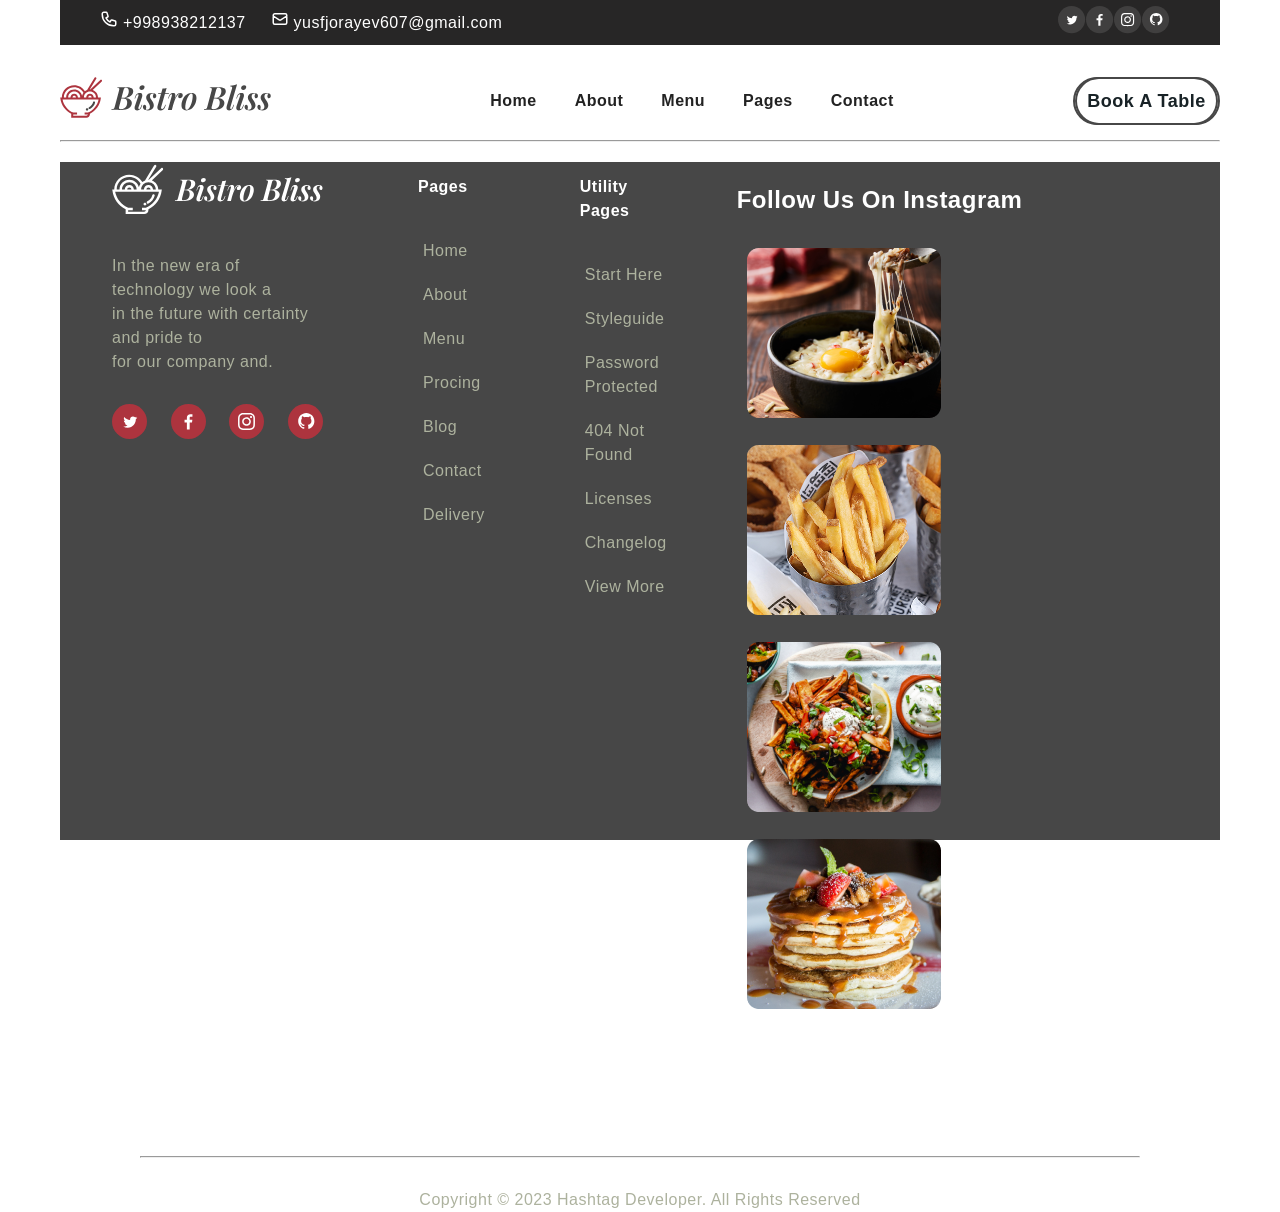
==== about.html @ 950b02ac "Add footer $ header" ====
<!DOCTYPE html>
<html lang="en">

<head>
	<meta charset="UTF-8">
	<meta name="viewport" content="width=device-width, initial-scale=1.0">
	<title>amaliyot001</title>
	<link rel="stylesheet" href="./css/style.css">
</head>

<body>


	<div class="container">
		<header class="header">

			<div class="header-top">
				<div class="contact">
					<ul>
						<li>
							<a href="#"><img src="./icon/phone.svg" alt="phone"></a>
							<span>+998938212137</span>
						</li>
						<li><a href="#"><img src="./icon/mail.svg" alt="mail"></a>
							<span>yusfjorayev607@gmail.com</span>
						</li>
					</ul>
				</div>
				<div class="contact-link">
					<ul>
						<li>
							<a href="#"><img src="./icon/1.svg" alt="tviter" srcset=""></a>
						</li>
						<li>
							<a href="#"><img src="./icon/2.svg" alt="fokebooc" srcset=""></a>
						</li>
						<li>
							<a href="#"><img src="./icon/3.svg" alt="instagram" srcset=""></a>
						</li>
						<li>
							<a href="#"><img src="./icon/4.svg" alt="github" srcset=""></a>
						</li>
					</ul>
				</div>
			</div>
			<div class="header-navigation">
				<div class="header-logo">
					<a href="./index.html"><img src="./icon/Logo.svg" alt="Logo" width="211px" height="55px"></a>
				</div>
				<div class="header-nav">
					<ul>
						<li><a href="./home.html" class="btn">home</a></li>
						<li><a href="./about.html" class="btn">about</a></li>
						<li><a href="./menu.html" class="btn">menu</a></li>
						<li><a href="./pages.html" class="btn">pages</a></li>
						<li><a href="#" class="btn">contact</a></li>
					</ul>
				</div>
				<div class="book-a-table">
					<a href="#" class="book-a-table">book a table</a>
				</div>
			</div>

		</header>
		<main>
			<hr>
		</main>
		<footer>
			<div class="footer">
				<div class="footer1">
					<div class="footer-logo">
						<a href="#"><img src="./icons/Logo.svg" alt="footer-logo" width="211px" height="55px"></a>
					</div>
					<div class="footer-p">
						<p>In the new era of technology we look a <br> in the future with certainty and pride to <br>for our company
							and.</p>
					</div>
					<div class="footer-contact-link">
						<ul>
							<li>
								<a href="#"><img src="./icons/1.svg" alt="tviter" srcset=""></a>
							</li>
							<li>
								<a href="#"><img src="./icons/2.svg" alt="fokebooc" srcset=""></a>
							</li>
							<li>
								<a href="#"><img src="./icons/3.svg" alt="instagram" srcset=""></a>
							</li>
							<li>
								<a href="#"><img src="./icons/4.svg" alt="github" srcset=""></a>
							</li>
						</ul>
					</div>
				</div>
				<div class="footer2">
					<h2>pages</h2>
					<ul>
						<li><a href="#">home</a></li>
						<li><a href="#">about</a></li>
						<li><a href="#">menu</a></li>
						<li><a href="#">procing</a></li>
						<li><a href="#">blog</a></li>
						<li><a href="#">contact</a></li>
						<li><a href="#">delivery</a></li>
					</ul>
				</div>
				<div class="footer3">
					<h2>Utility Pages</h2>
					<ul>
						<li><a href="#">Start Here</a></li>
						<li><a href="#">Styleguide</a></li>
						<li><a href="#">Password Protected</a></li>
						<li><a href="#">404 Not Found</a></li>
						<li><a href="#">Licenses</a></li>
						<li><a href="#">Changelog</a></li>
						<li><a href="#">View More</a></li>
					</ul>
				</div>
				<div class="footer4">
					<h2>Follow Us On Instagram</h2>
					<div class="footer-img">
						<img src="./img/footer.1.png" alt="footer.1.png">
						<img src="./img/footer.2.png" alt="footer.2.png">
						<img src="./img/footer3.png" alt="footer3.png">
						<img src="./img/footer.4.png" alt="footer.4.png">
					</div>
				</div>
			</div>
			<hr class="footer-hr">
			<span>Copyright © 2023 Hashtag Developer. All Rights Reserved</span>
		</footer>
	</div>

</body>

</html>
---- css/style.css ----
body{
padding: 0;
margin: 0;
font-size: 16px;
line-height: 1.5;
font-family: "Roboto",sans-serif;
letter-spacing: 0.5px;
width: 100%;
}
.container{
width: 100%;
max-width: 1200px;
padding-left: 20px;
padding-right: 20px;
margin-left: auto;
margin-right: auto;
}
* {
box-sizing: border-box;
}

/* header-top */

.header-top{
	background-color: #272626;
	height: 45px;
	display: flex;
	justify-content: space-between;
	margin: 0;
	align-items: center;
	width: 100%;
}

.contact{
	color: #fff;
}
.contact ul{
	list-style: none;
	display: flex;
	justify-content: flex-start;
	align-items: center;
}
.contact li:last-child{
	margin-left: 25px;
}

.contact-link ul{
	display: flex;
	justify-content: space-between;
	list-style: none;
	margin-top: 9px;
	margin-bottom: 8px;
	margin-right: 50px;
}
/* header-logo-nav */
.header-navigation{
	display: flex;
	justify-content: space-between;
	align-items: center;
	margin-top: 25px;
}
.header-nav ul{
	display: flex;
}

.header-nav li{
	list-style: none;
}
.btn{
	width: 77px;
	height: 32px;
	text-decoration: none;
	text-transform: capitalize;
	font-size: 16px;
	font-weight: 700;
	padding: 11px;
	margin: 8px;
	color: #222;
}
.btn:hover{
	border: 0px solid;
	background-color: #47474756;
	border-radius: 25px;
}

.book-a-table{
	width: 147px;
	height: 48px;
	text-decoration: none;
	border: 2px solid #474747;
	border-radius: 118px;
	align-items: center;
	display: flex;
	justify-content: center;
	font-weight: 700;
	font-size: 18px;
	text-transform: capitalize;
	color: #182226;
	transition: all 0.4s	ease;
}
.book-a-table:hover{
	background-color: #AD343E;
	color: #fff;
}
.book-a-table:active{
	background-color: #AD343E;
}
/* end of header */
/* start of main */
/* organaman */
.section-main{
	height: 100%;
	justify-content: center;
	background:url(./image\ 110.png) ;
	position: relative;
	width: 100%;
	min-height: 80vh;
	display: flex;
	align-items: center;
	background-size:cover;
	background-position: center;
	background-attachment: fixed;
	margin-top: 20px;
}
/* organaman */
.best{
	width: 667px;
	height: 392px;
	display: flex;
	flex-wrap: wrap;
	justify-content: center;
}
.Best-food-for-your-taste{
	font-size: 75px;
	/* font-style:normal; */
	text-align: center;
	margin: 0px;
}
.best p{
	font-size: 20px;
	display: flex;
	text-align: center;
}
.btn-menu ul{
	display: flex;
	justify-content:space-between;
}
.btn-menu li{
	list-style: none;
	margin-right: 30px;
}
/* .btn-menu li:last-child{
	margin-right: 0px;
} */
/* end of main */

/* start of footer */
footer{
	background-color: #474747;
	height: 678px;
	color: #fff;
	/* display: flex; */
}
.footer{
	display: flex;
	margin: 20px 52px 5px;
	align-items:flex-start;
	margin-bottom:130px ;
}
.footer-logo{
	margin-bottom: 30px;
}
.footer-p{
	font-size: 16px;
	margin-bottom: 30px;
	color: #ADB29E;
}
.footer-contact-link ul{
	display: flex;
	justify-content:space-between;
	margin-left: -40px;
}
.footer-contact-link li{
	list-style:none ;
}
.footer2{
	padding-left: 60px;
	text-align: start;
	align-items: start;
}
.footer2 li{
	list-style: none;
	margin-bottom: 20px;
}
.footer2 a{
	color: #fff;
	text-decoration: none;
	text-transform: capitalize;
	color: #ADB29E;
	font-size: 16px;

}
.footer2 h2{
	text-transform: capitalize;
	font-size: 16px;
	margin-left: 35px;
	margin-bottom: 40px;
}
.footer3{
	padding-left: 60px;
	text-align: start;
	align-items: start;
}
.footer3 li{
	list-style: none;
	margin-bottom: 20px;
}
.footer3 a{
	color: #fff;
	text-decoration: none;
	text-transform: capitalize;
	color: #ADB29E;
	font-size: 16px;

}
.footer3 h2{
	text-transform: capitalize;
	font-size: 16px;
	margin-left: 35px;
	margin-bottom: 40px;
}
.footer4{
	padding-left: 70px;
	text-align: start;
	align-items: start;
}
.footer4 img{
	padding: 10px;
}
footer span{
	font-size: 16px;
	color: #ADB29E;
	display: flex;
	justify-content: center;
}
.footer-hr{
	color: #414536;
	width: 1000px;
	margin-bottom: 30px;
}
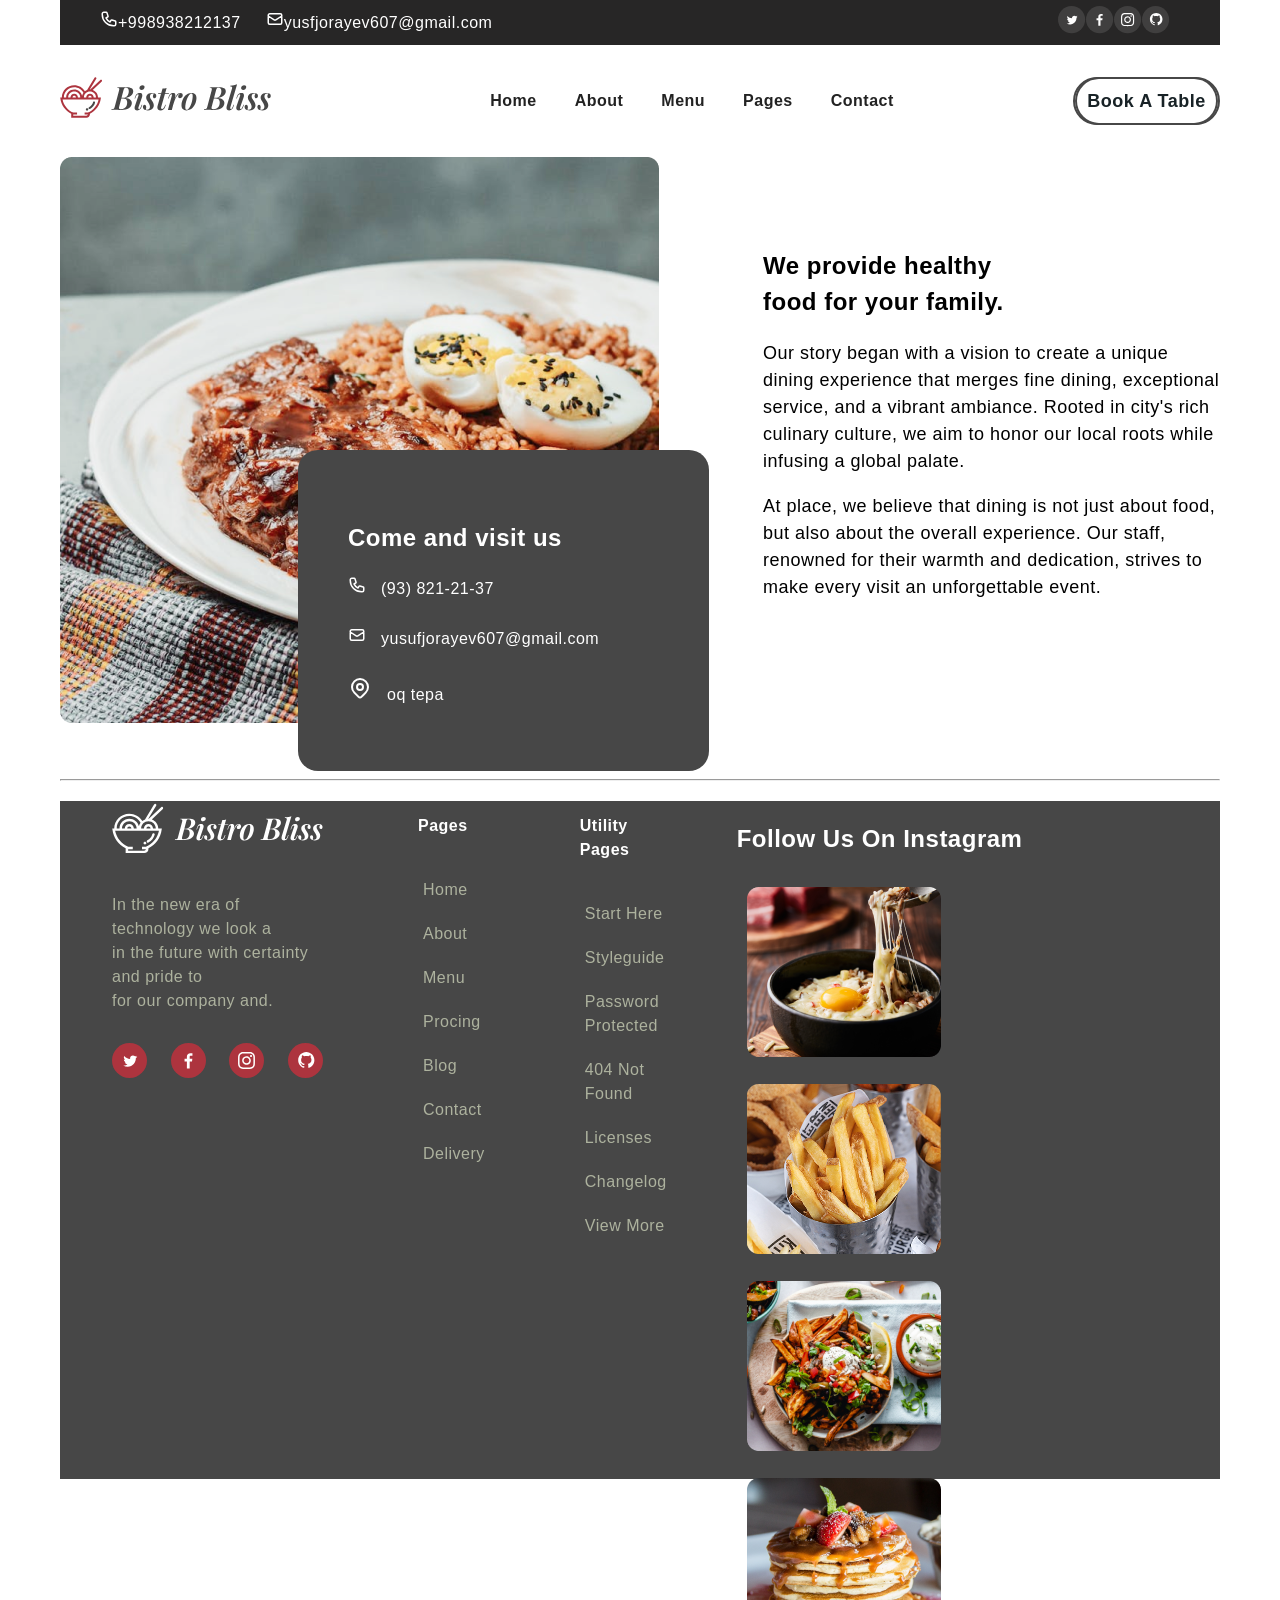
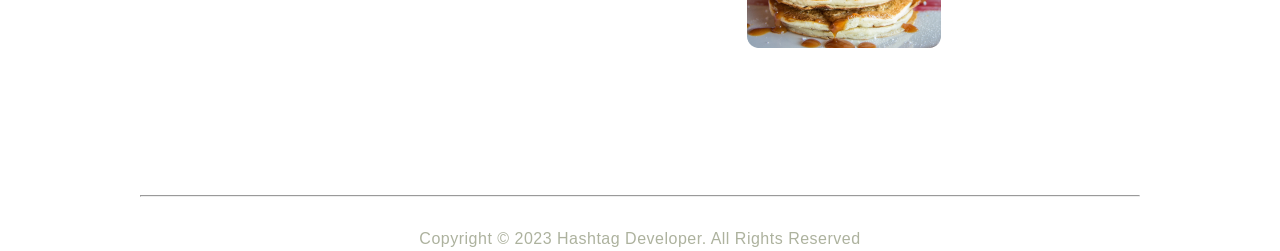
==== commit 51dbee28: "Add home about menu pages contact" ====
--- a/about.html
+++ b/about.html
@@ -12,125 +12,44 @@
 
 
 	<div class="container">
-		<header class="header">
-
-			<div class="header-top">
-				<div class="contact">
-					<ul>
-						<li>
-							<a href="#"><img src="./icon/phone.svg" alt="phone"></a>
-							<span>+998938212137</span>
-						</li>
-						<li><a href="#"><img src="./icon/mail.svg" alt="mail"></a>
-							<span>yusfjorayev607@gmail.com</span>
-						</li>
-					</ul>
-				</div>
-				<div class="contact-link">
-					<ul>
-						<li>
-							<a href="#"><img src="./icon/1.svg" alt="tviter" srcset=""></a>
-						</li>
-						<li>
-							<a href="#"><img src="./icon/2.svg" alt="fokebooc" srcset=""></a>
-						</li>
-						<li>
-							<a href="#"><img src="./icon/3.svg" alt="instagram" srcset=""></a>
-						</li>
-						<li>
-							<a href="#"><img src="./icon/4.svg" alt="github" srcset=""></a>
-						</li>
-					</ul>
-				</div>
-			</div>
-			<div class="header-navigation">
-				<div class="header-logo">
-					<a href="./index.html"><img src="./icon/Logo.svg" alt="Logo" width="211px" height="55px"></a>
-				</div>
-				<div class="header-nav">
-					<ul>
-						<li><a href="./home.html" class="btn">home</a></li>
-						<li><a href="./about.html" class="btn">about</a></li>
-						<li><a href="./menu.html" class="btn">menu</a></li>
-						<li><a href="./pages.html" class="btn">pages</a></li>
-						<li><a href="#" class="btn">contact</a></li>
-					</ul>
-				</div>
-				<div class="book-a-table">
-					<a href="#" class="book-a-table">book a table</a>
-				</div>
-			</div>
-
+		<header>
+			<div id="header"></div>
 		</header>
 		<main>
+			<section class="about-section">
+				<div class="about-img-card">
+					<div class="about-img">
+						<img src="./img/Image.about.png" alt="about" width="599px" height="566px">
+					</div>
+					<div class="about-card">
+						<div class="card-card">
+							<h2>Come and visit us</h2>
+							<ul>
+								<li><a href="#"><img src="./icon/phone.svg" alt="phone.svg" srcset="">(93) 821-21-37</a></li>
+								<li><a href="#"><img src="./icon/mail.svg" alt="mail.svg" srcset="">yusufjorayev607@gmail.com</a></li>
+								<li><a href="#"><img src="./icon/location-marker.svg" alt="location-marker.svg" srcset="">oq tepa</a>
+								</li>
+							</ul>
+						</div>
+					</div>
+				</div>
+				<div class="about-content">
+					<h1>We provide healthy <br>food for your family.</h1>
+					<p>Our story began with a vision to create a unique dining experience that merges fine dining, exceptional
+						service, and a vibrant ambiance. Rooted in city's rich culinary culture, we aim to honor our local roots
+						while infusing a global palate.</p>
+					<p>At place, we believe that dining is not just about food, but also about the overall experience. Our staff,
+						renowned for their warmth and dedication, strives to make every visit an unforgettable event.</p>
+				</div>
+
+			</section>
 			<hr>
 		</main>
 		<footer>
-			<div class="footer">
-				<div class="footer1">
-					<div class="footer-logo">
-						<a href="#"><img src="./icons/Logo.svg" alt="footer-logo" width="211px" height="55px"></a>
-					</div>
-					<div class="footer-p">
-						<p>In the new era of technology we look a <br> in the future with certainty and pride to <br>for our company
-							and.</p>
-					</div>
-					<div class="footer-contact-link">
-						<ul>
-							<li>
-								<a href="#"><img src="./icons/1.svg" alt="tviter" srcset=""></a>
-							</li>
-							<li>
-								<a href="#"><img src="./icons/2.svg" alt="fokebooc" srcset=""></a>
-							</li>
-							<li>
-								<a href="#"><img src="./icons/3.svg" alt="instagram" srcset=""></a>
-							</li>
-							<li>
-								<a href="#"><img src="./icons/4.svg" alt="github" srcset=""></a>
-							</li>
-						</ul>
-					</div>
-				</div>
-				<div class="footer2">
-					<h2>pages</h2>
-					<ul>
-						<li><a href="#">home</a></li>
-						<li><a href="#">about</a></li>
-						<li><a href="#">menu</a></li>
-						<li><a href="#">procing</a></li>
-						<li><a href="#">blog</a></li>
-						<li><a href="#">contact</a></li>
-						<li><a href="#">delivery</a></li>
-					</ul>
-				</div>
-				<div class="footer3">
-					<h2>Utility Pages</h2>
-					<ul>
-						<li><a href="#">Start Here</a></li>
-						<li><a href="#">Styleguide</a></li>
-						<li><a href="#">Password Protected</a></li>
-						<li><a href="#">404 Not Found</a></li>
-						<li><a href="#">Licenses</a></li>
-						<li><a href="#">Changelog</a></li>
-						<li><a href="#">View More</a></li>
-					</ul>
-				</div>
-				<div class="footer4">
-					<h2>Follow Us On Instagram</h2>
-					<div class="footer-img">
-						<img src="./img/footer.1.png" alt="footer.1.png">
-						<img src="./img/footer.2.png" alt="footer.2.png">
-						<img src="./img/footer3.png" alt="footer3.png">
-						<img src="./img/footer.4.png" alt="footer.4.png">
-					</div>
-				</div>
-			</div>
-			<hr class="footer-hr">
-			<span>Copyright © 2023 Hashtag Developer. All Rights Reserved</span>
+			<div id="footer"></div>
 		</footer>
 	</div>
-
+	<script src="./js/scrip.js"></script>
 </body>
 
 </html>
--- a/css/style.css
+++ b/css/style.css
@@ -6,6 +6,7 @@
 font-family: "Roboto",sans-serif;
 letter-spacing: 0.5px;
 width: 100%;
+
 }
 .container{
 width: 100%;
@@ -34,6 +35,11 @@
 .contact{
 	color: #fff;
 }
+.contact a{
+	color: #fff;
+	text-align: center;
+	text-decoration: none;
+}
 .contact ul{
 	list-style: none;
 	display: flex;
@@ -247,4 +253,198 @@
 	color: #414536;
 	width: 1000px;
 	margin-bottom: 30px;
+}
+
+
+
+
+/* css about */
+/* start of about section  */
+.about-section{
+	display:flex;
+	text-align: start;
+	justify-content: space-between;
+	margin-top: 25px;
+}
+.about-card{
+	position: relative;
+	background-color: #474747;
+	width: 411px;
+	height: 321px;
+	border-radius: 20px;
+	margin-left: 238px;
+	margin-top: -280px;
+	text-align:left;
+}
+.card-card{
+	padding:50px;
+	color: #fff;
+}
+.card-card ul{
+	padding-left: 0px;
+}
+.card-card img{
+	padding-right: 15px;
+}
+.card-card li{
+	list-style: none;
+	margin-bottom: 25px;
+}
+.card-card a{
+	color: #fff;
+	text-decoration: none;
+	list-style: none;
+}
+.about-content{
+width: 457px;
+height: 353px;
+margin-top: 71px;
+}
+.about-content p{
+	font-size: 18px;
+	line-height: 1x;
+}
+/* end of about section  */
+
+
+/* start of menu section header */
+.menu-header{
+margin: 85px 300px;
+}
+.menu-text{
+	width: 557px;
+	height: 172px;
+	display: inline	;
+	justify-content: center;
+	text-align: center;
+}
+.menu-text h1{
+	font-size: 60px;
+}
+.menu-text p{
+	font-size: 18px;
+}
+.menu-nav-btn ul{
+	display: flex;
+	justify-content: space-between;
+	list-style: none;
+	padding-left: 0px;
+	display: flex;
+	justify-content: center;
+}
+.menu-nav-btn li{
+	padding-right: 15px;
+}
+.about-btn{
+	color: #222;
+	font-weight: bold;
+	text-decoration: none;
+	border: 2px solid #474747;
+	border-radius: 118px;
+	width: 140px;
+	height: 48px;
+	align-items: center;
+	display: flex;
+	justify-content: center;
+	font-size: 16px;
+	transition: all 0.4s	ease;
+}
+.about-btn:hover{
+	background-color: #474747;
+	color: #ffffff;
+}
+.about-btn:active{
+	background-color: #AD343E;
+	color: #fff;
+}
+/* end of menu sektion header  */
+
+/* start of menu card  */
+.menu-card{
+	display: flex;
+	justify-content:center;
+	flex-direction: row;
+	flex-wrap: wrap;
+}
+.card1{
+	width: 260px;
+	height: 428px;
+	text-align: center;
+	margin: 10px;
+	border: 1px solid #DBDFD0;
+	border-radius: 12px;
+}
+.card1 h2{
+	color: #AD343E;
+}
+.card1 h3{
+	tab-size: 20px;
+	font-weight: bold;
+}
+.card1 p{
+	font-size: 16px;
+}
+/* end of menu card  */
+
+/* start of pages */
+.pages-text{
+	text-align: center;
+}
+.pages-text h1{
+	font-size: 70px;
+	margin-bottom: 0px;
+}
+.pages-text p{
+	font-size: 18px;
+}
+/* start of pages card  */
+.pages-card{
+	display: flex;
+	justify-content: center;
+	flex-wrap: wrap;
+}
+.pages-card-link{
+	width: 260px;
+	height: 340px;
+	margin: 15px;
+	border: 1px solid #474747;
+	border-radius: 18px;
+	text-align: start;
+}
+.pages-card-link p{
+	font-size: 14px;
+	color: #737865;
+	padding-left: 15px;
+}
+.pages-card-link h2{
+	font-size: 20px;
+	padding-left: 15px;
+}
+
+
+/* start of contact */
+.contact-section{
+	display:flex;
+	justify-content:center;
+	align-items: center;
+	margin: 0;
+}
+.contact-text{
+	text-align: center;
+	color: #474747;
+}
+.contact-text h1{
+	font-size: 70px;
+}
+.contact-text p{
+	font-size: 18px;
+	text-align: center;
+}
+.contact-card{
+	margin: 50px 400px;
+	width: 697px;
+	height: 488px;
+	border: 1px solid #474747;
+	box-shadow: 0 15px 15px 10px  rgba(0,0,0,0.3) ;
+	border-radius: 18px;
 }
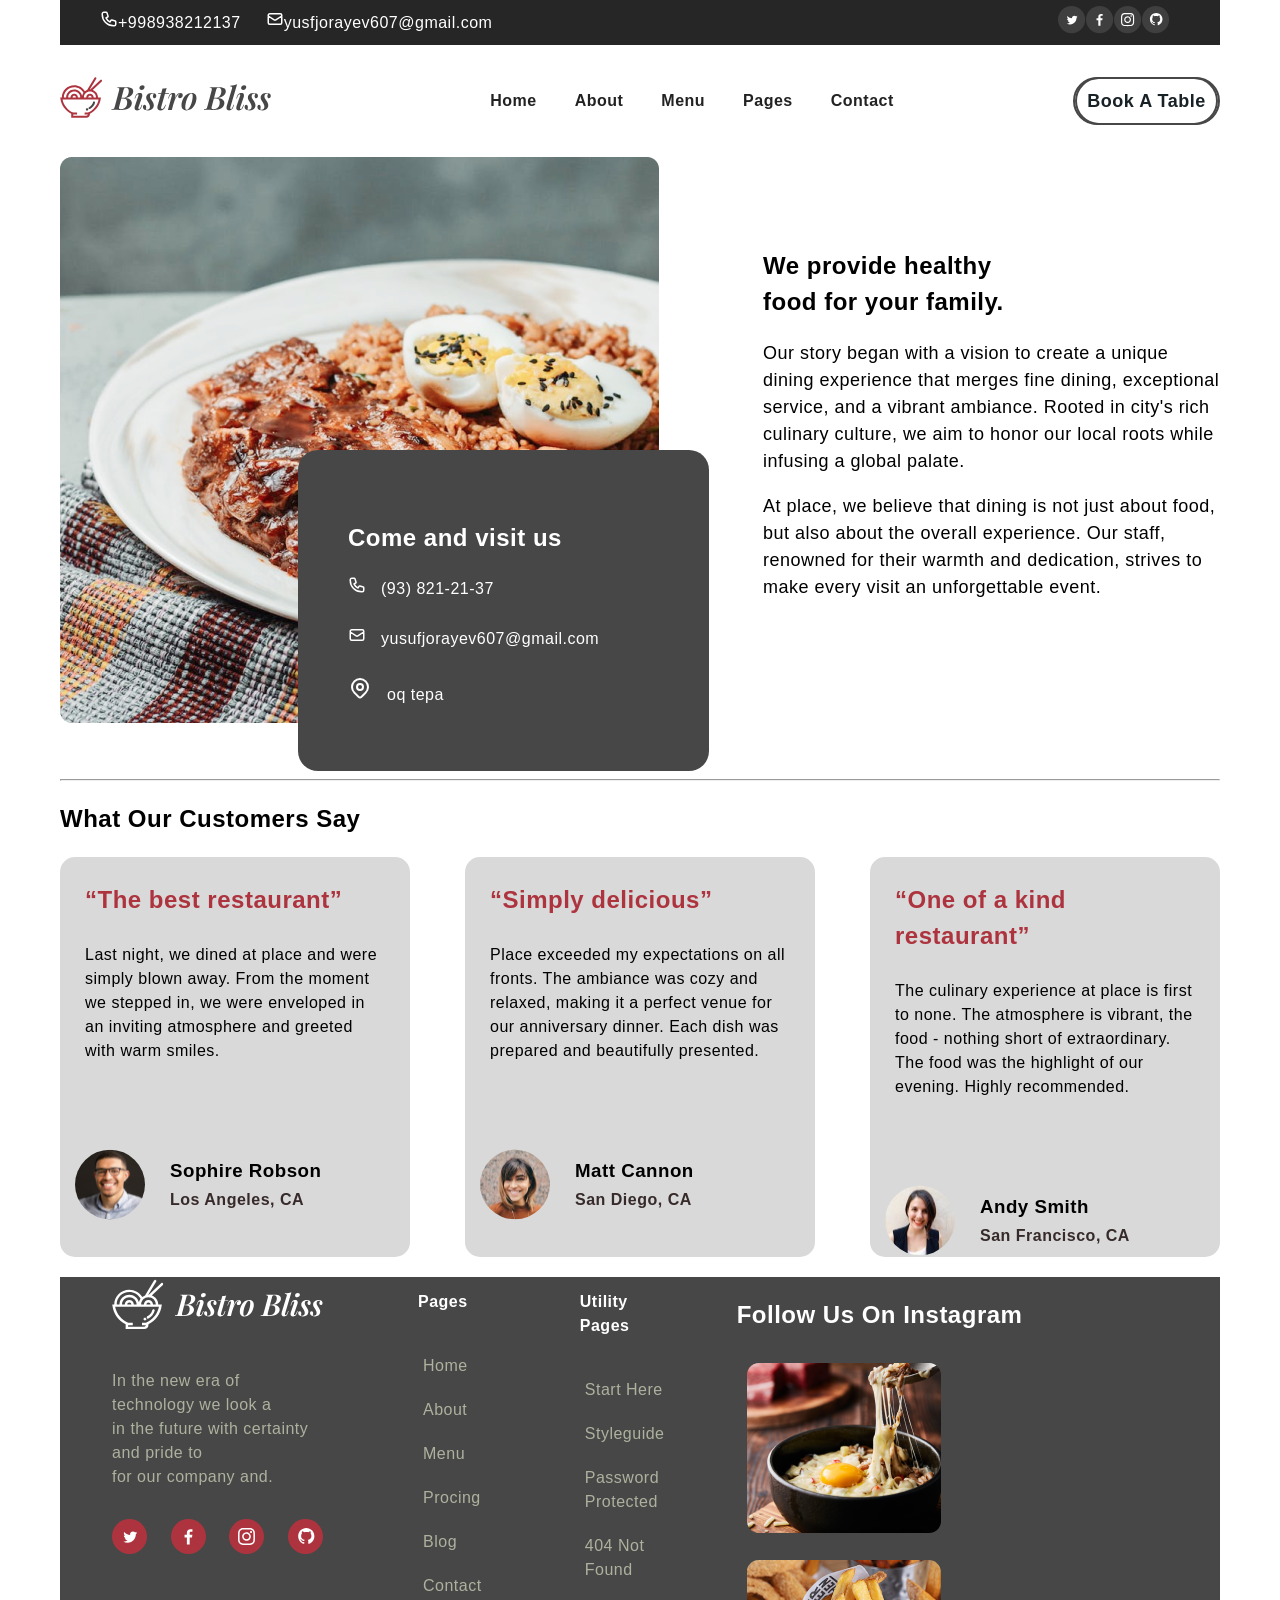
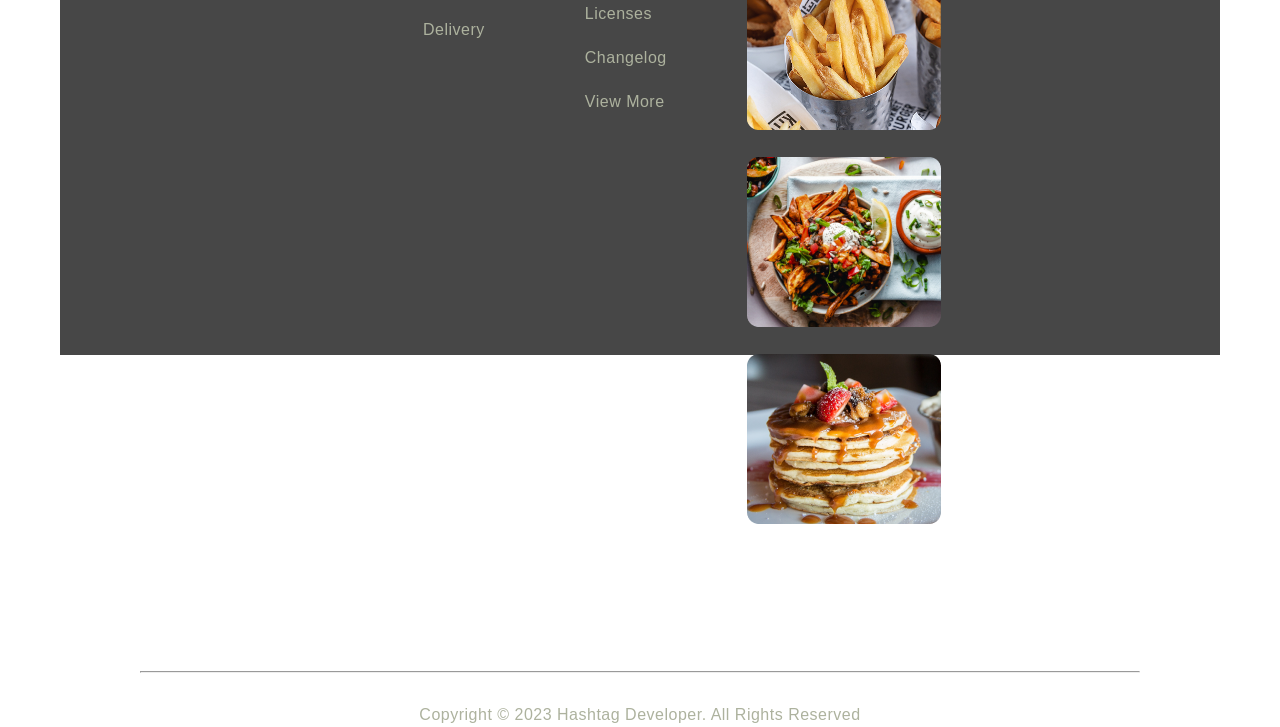
==== commit df5aef88: "Add home.html  read for" ====
--- a/about.html
+++ b/about.html
@@ -44,6 +44,46 @@
 
 			</section>
 			<hr>
+			<section class="What-Our-Customers-Say-section">
+				<div class="What-Our-Customers-Say-thema">
+					<h1>What Our Customers Say</h1>
+					<div class="What-Our-Customers-Say-card">
+						<div class="card-What-Our-Customers-Say">
+							<h2>“The best restaurant”</h2>
+							<p>Last night, we dined at place and were simply blown away. From the moment we stepped in, we were
+								enveloped in an inviting atmosphere and greeted with warm smiles.</p>
+							<div class="card-What-Our-Customers-Say-img">
+								<img src="./icon/say.0.svg" alt="say.0.svg">
+								<h3>Sophire Robson <br><span>Los Angeles, CA</span>
+								</h3>
+
+							</div>
+						</div>
+						<div class="card-What-Our-Customers-Say">
+							<h2>“Simply delicious”</h2>
+							<p>Place exceeded my expectations on all fronts. The ambiance was cozy and relaxed, making it a perfect
+								venue for our anniversary dinner. Each dish was prepared and beautifully presented.</p>
+							<div class="card-What-Our-Customers-Say-img">
+								<img src="./icon/say.1.svg" alt="say.1.svg">
+								<h3>Matt Cannon <br><span>San Diego, CA</span>
+								</h3>
+
+							</div>
+						</div>
+						<div class="card-What-Our-Customers-Say">
+							<h2>“One of a kind restaurant”</h2>
+							<p>The culinary experience at place is first to none. The atmosphere is vibrant, the food - nothing short
+								of extraordinary. The food was the highlight of our evening. Highly recommended.</p>
+							<div class="card-What-Our-Customers-Say-img">
+								<img src="./icon/say.2.svg" alt="say.2.svg">
+								<h3>Andy Smith <br><span>San Francisco, CA</span>
+								</h3>
+
+							</div>
+						</div>
+					</div>
+				</div>
+			</section>
 		</main>
 		<footer>
 			<div id="footer"></div>
--- a/css/style.css
+++ b/css/style.css
@@ -158,7 +158,208 @@
 /* .btn-menu li:last-child{
 	margin-right: 0px;
 } */
+
+.Browse-Our-Menu-thema{
+	text-align: center;
+	font-size: 40px;
+}
+.browse-our-menu{
+	display: flex;
+	justify-content: space-between;
+	text-align: center;
+}
+.browse-our-menu-card{
+	width: 306px;
+	height: 375px;
+	border: 1px solid #474747;
+	border-radius: 16px;
+	margin: 20px;
+}
+.browse-our-menu-card img{
+	padding-top: 55px;
+	border: 0px solid #474747;
+	border-radius: 50%;
+	width: 100px;
+	height: 100px;
+	margin: 25px;
+	background-color: #4949493d;
+	color: #fff;
+}
+.browse-our-menu-card a{
+	text-decoration: none;
+	color: #AD343E;
+	font-weight: bold;
+}
+
+.home3-section{
+	display:flex;
+	text-align: start;
+	justify-content: space-between;
+	margin-top: 25px;
+	background-color: #F9F9F7;
+}
+.home3-card{
+	position: relative;
+	background-color: #474747;
+	width: 411px;
+	height: 321px;
+	border-radius: 20px;
+	margin-left: 238px;
+	margin-top: -280px;
+	text-align:left;
+}
+.home3-card-card{
+	padding:50px;
+	color: #fff;
+}
+.home3-card-card ul{
+	padding-left: 0px;
+}
+.home3-card-card img{
+	padding-right: 15px;
+}
+.home3-card-card li{
+	list-style: none;
+	margin-bottom: 25px;
+}
+.home3-card-card a{
+	color: #fff;
+	text-decoration: none;
+	list-style: none;
+}
+.home3-content{
+width: 457px;
+height: 353px;
+margin-top: 71px;
+}
+.home3-content p{
+	font-size: 18px;
+	line-height: 1x;
+}
+
+/* services */
+.services-thema{
+	font-size: 25px;
+}
+.services-section{
+	display: flex;
+	justify-content: space-between;
+}
+.services-card{
+	display: flex;
+	justify-content: space-between;
+}
+.card-services{
+	width: 252px;
+	height: 450px;
+	margin: 15px;
+	border: 1px solid #efeeeeac;
+	border-radius: 14px;
+}
+.card-services h2{
+	padding-left: 15px;
+}
+.card-services p{
+	padding-left: 15px;
+}
+/* fastest-food */
+
 /* end of main */
+.fastest-food-section{
+	display: flex;
+	justify-content: space-between;
+	padding: 114px 102px 0px 102px;
+	background-color: #F9F9F7;
+}
+.fastest-food-img2{
+	padding: 35px 25px;
+	padding-right: 0px;
+}
+.fastest-food-info{
+	width: 400px;
+	height: 300px;
+	margin-top:100px;
+	text-align: left;
+}
+.fastest-food-info ul{
+	padding: 0px;
+}
+.fastest-food-info li{
+	list-style: none;
+	display: flex;
+	align-items: center;
+	margin: 10px 0px
+}
+.fastest-food-info span{
+	padding-left: 10px;
+}
+/* What Our Customers Say */
+.What-Our-Customers-Say-card{
+	display: flex;
+	justify-content: space-between;
+}
+.card-What-Our-Customers-Say{
+	width: 350px;
+	height: 400px;
+	background-color: #47474734;
+	border-radius: 15px;
+}
+.card-What-Our-Customers-Say h2{
+	margin: 25px;
+	color: #AD343E;
+}
+.card-What-Our-Customers-Say p{
+	margin: 25px;
+}
+.card-What-Our-Customers-Say-img{
+	display: flex;
+	justify-content: start;
+	padding-left: 15px;
+	padding-top: 50px;
+}
+span{
+	margin: 0px;
+	font-size: 16px;
+	color: #372a2a
+}
+.card-What-Our-Customers-Say-img h3{
+	padding-left: 25px;
+}
+/* Our Blog & Articles */
+
+.Our-Blog-Articles-section{
+	background-color: #F9F9F7;
+}
+
+.Our-Blog-Articles-thema{
+	display: flex;
+	justify-content: space-between;
+	align-items: center;
+	margin: 30px;
+}
+
+.Our-Blog-Articles-thema h1{
+	font-size: 55px;
+}
+.Our-Blog-Articles-card{
+	width: 460px;
+	height: 798px;
+	background-color: #fff;
+	padding: 5px;
+	margin: 15px;
+	border-radius: 15px;
+}
+.Our-Blog-Articles-1card{
+	display: flex;
+}
+.Our-Blog-Articles-card-of-card4{
+	width: 290px;
+	height: 390px;
+	background-color:#fff;
+	padding: 5px;
+	margin: 15px;
+	border-radius: 15px;
+}
 
 /* start of footer */
 footer{
@@ -385,6 +586,23 @@
 	font-size: 16px;
 }
 /* end of menu card  */
+/* menu logo  */
+.menu-section-logo{
+	width: 1010px;
+	height: 350px;
+	display: flex;
+	justify-content: space-between;
+	align-items: center;
+	margin-left: 90px;
+}
+.menu-section-logo-logo{
+	display: flex;
+	justify-content: space-between;
+	margin: 0px;
+}
+.menu-section-logo2 img{
+	padding-left: 50px;
+}
 
 /* start of pages */
 .pages-text{
@@ -443,8 +661,220 @@
 .contact-card{
 	margin: 50px 400px;
 	width: 697px;
-	height: 488px;
+	height: 608px;
 	border: 1px solid #474747;
 	box-shadow: 0 15px 15px 10px  rgba(0,0,0,0.3) ;
 	border-radius: 18px;
-}+	padding:30px ;
+}
+.contact-card-info{
+	display: flex;
+	justify-content: space-between;
+	align-items: center;
+	padding-bottom: 15px;
+}
+.contact-card-name{
+	color: #222;
+}
+.contact-card-email{
+	color: #222;
+}
+.contact-card-info input{
+	width: 250px;
+	height: 60px;
+	border-radius: 30px;
+}
+.contact-card-info label{
+	display: flex;
+	justify-content: space-between;
+	padding: 15px 0px;
+}
+.contact-card-subject input{
+width: 617px;
+height: 60px;
+border-radius: 30px;
+}
+.contact-card-subject{
+	color: #222;
+}
+.contact-card-subject label{
+	display: flex;
+	justify-content: space-between;
+	padding: 15px 0px;
+}
+.contact-card-message label{
+	color: #222;
+	display: flex;
+	justify-content: space-between;
+	padding:15px 0px;
+}
+.contact-card-message input{
+	width: 617px;
+	height: 158px;
+	border-radius: 30px;
+
+}
+.contact-btn a{
+	color: #222;
+}
+.contact-btn{
+	width: 617px;
+	height: 64px;
+	border: 1px solid #474747;
+	border-radius: 30px;
+	align-items: center;
+	display: flex;
+	justify-content: center;
+	font-size: 18px;
+	margin: 30px 0px;
+	transition: all 0.4s	ease;
+}
+.contact-btn:hover{
+	background-color: #AD343E;
+	color: #fff;
+}
+.contact-info{
+	width: 617px;
+	color: #222;
+	display: flex;
+	/* align-items: center; */
+	justify-content: space-between;
+	text-align: start;
+	margin-left: 430px;
+}
+.contact-info h2{
+	font-size: 20px;
+	font-weight: bold;
+}
+.contact-info h3{
+	color: #AD343E;
+	font-size: 20px;
+}
+.contact-info p{
+	font-size: 18px;
+}
+
+/* pages menu  */
+.blog-pages-option{
+	background-color: #F9F9F7;
+
+}
+.blog-pages{
+text-align: left;
+padding:30px;
+
+}
+.blog-pages h1{
+	text-align: center;
+	font-size: 60px;
+}
+
+.blog-pages-menu-card{
+	display: flex;
+	justify-content: space-between;
+}
+.pages-card-link-blog{
+	width: 252px;
+	border: 1px solid #474747;
+	border-radius: 15px;
+}
+.pages-card-link-blog h2{
+	padding: 15px;
+	padding-top: 0px;
+}
+.pages-card-link-blog p{
+	padding: 15px;
+	padding-bottom: 0;
+}
+.blog-pages-menu-thema p {
+	text-align: center;
+}
+.blog-pages-menu{
+	background-color: #fff;
+}
+
+/* book-a-table */
+.book-a-table-thema{
+	text-align: center;
+}
+.book-a-table-card1{
+	display: flex;
+	justify-content: center;
+	margin-bottom: -150px;
+	position: relative;
+}
+.book-a-table-card{
+	width: 597px;
+	height: 450px;
+	border: 1px solid #474747;
+	box-shadow: 0 15px 15px 10px  rgba(0,0,0,0.3) ;
+	border-radius: 18px;
+	padding:30px ;
+	background-color: #fff;
+}
+.book-a-table-card-info{
+	display: flex;
+	justify-content: space-between;
+	align-items: center;
+	padding-bottom: 15px;
+}
+.book-a-table-card-name{
+	color: #222;
+}
+.book-a-table-card-email{
+	color: #222;
+}
+.book-a-table-card-info input{
+	width: 200px;
+	height: 50px;
+	border-radius: 30px;
+}
+.book-a-table-card-info label{
+	display: flex;
+	justify-content: space-between;
+	padding: 5px 0px;
+}
+.book-a-table-card-subject input{
+width: 517px;
+height: 50px;
+border-radius: 30px;
+}
+.book-a-table-card-subject{
+	color: #222;
+}
+.book-a-table-card-subject label{
+	display: flex;
+	justify-content: space-between;
+	padding: 5px 0px;
+}
+.book-a-table-card-message label{
+	color: #222;
+	display: flex;
+	justify-content: space-between;
+	padding:5px 0px;
+}
+.book-a-table-card-message input{
+	width: 517px;
+	height: 90px;
+	border-radius: 30px;
+}
+.book-a-table-btn a{
+	color: #222;
+	text-decoration: none;
+}
+.book-a-table-btn{
+	width: 517px;
+	height: 54px;
+	border: 0 solid #474747;
+	border-radius: 30px;
+	align-items: center;
+	display: flex;
+	justify-content: center;
+	font-size: 18px;
+	margin: 30px 0px;
+	transition: all 0.4s	ease;
+}
+.book-a-table-btn:hover{
+	background-color: #AD343E;
+	color: #fff;
+}
